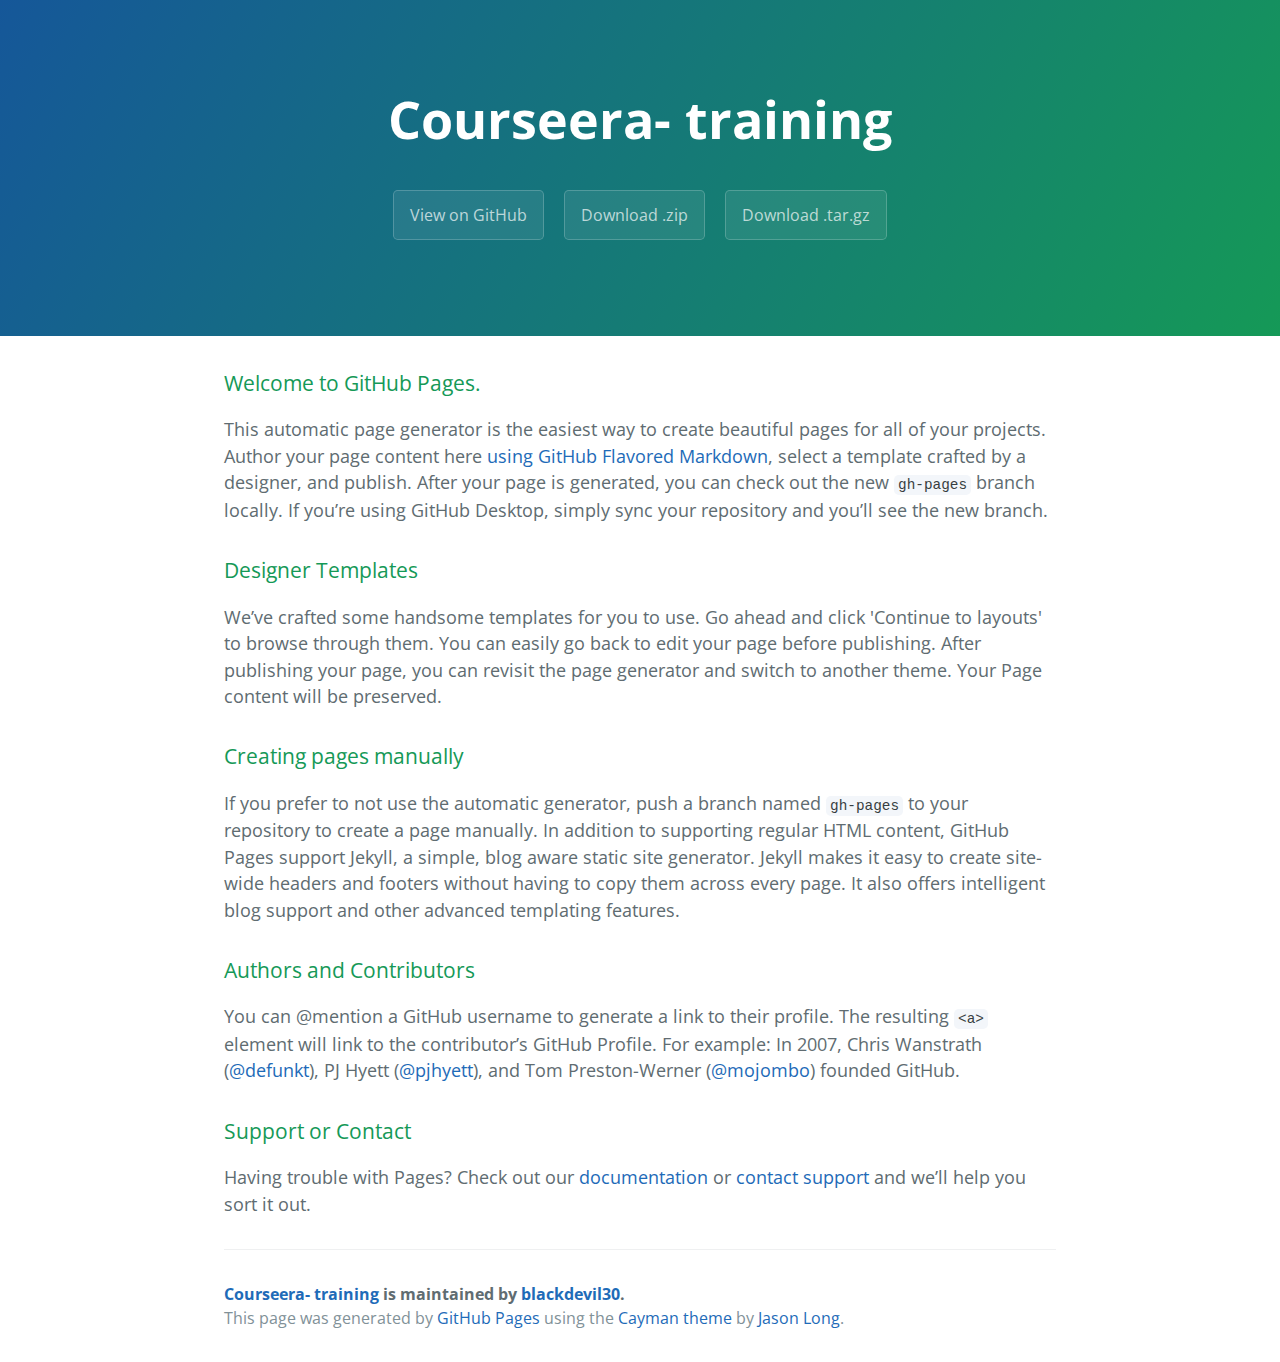
==== index.html @ b7521605 "Create gh-pages branch via GitHub" ====
<!DOCTYPE html>
<html lang="en-us">
  <head>
    <meta charset="UTF-8">
    <title>Courseera- training by blackdevil30</title>
    <meta name="viewport" content="width=device-width, initial-scale=1">
    <link rel="stylesheet" type="text/css" href="stylesheets/normalize.css" media="screen">
    <link href='https://fonts.googleapis.com/css?family=Open+Sans:400,700' rel='stylesheet' type='text/css'>
    <link rel="stylesheet" type="text/css" href="stylesheets/stylesheet.css" media="screen">
    <link rel="stylesheet" type="text/css" href="stylesheets/github-light.css" media="screen">
  </head>
  <body>
    <section class="page-header">
      <h1 class="project-name">Courseera- training</h1>
      <h2 class="project-tagline"></h2>
      <a href="https://github.com/blackdevil30/courseera-_training" class="btn">View on GitHub</a>
      <a href="https://github.com/blackdevil30/courseera-_training/zipball/master" class="btn">Download .zip</a>
      <a href="https://github.com/blackdevil30/courseera-_training/tarball/master" class="btn">Download .tar.gz</a>
    </section>

    <section class="main-content">
      <h3>
<a id="welcome-to-github-pages" class="anchor" href="#welcome-to-github-pages" aria-hidden="true"><span aria-hidden="true" class="octicon octicon-link"></span></a>Welcome to GitHub Pages.</h3>
<p>This automatic page generator is the easiest way to create beautiful pages for all of your projects. Author your page content here <a href="https://guides.github.com/features/mastering-markdown/">using GitHub Flavored Markdown</a>, select a template crafted by a designer, and publish. After your page is generated, you can check out the new <code>gh-pages</code> branch locally. If you’re using GitHub Desktop, simply sync your repository and you’ll see the new branch.</p>
<h3>
<a id="designer-templates" class="anchor" href="#designer-templates" aria-hidden="true"><span aria-hidden="true" class="octicon octicon-link"></span></a>Designer Templates</h3>
<p>We’ve crafted some handsome templates for you to use. Go ahead and click 'Continue to layouts' to browse through them. You can easily go back to edit your page before publishing. After publishing your page, you can revisit the page generator and switch to another theme. Your Page content will be preserved.</p>
<h3>
<a id="creating-pages-manually" class="anchor" href="#creating-pages-manually" aria-hidden="true"><span aria-hidden="true" class="octicon octicon-link"></span></a>Creating pages manually</h3>
<p>If you prefer to not use the automatic generator, push a branch named <code>gh-pages</code> to your repository to create a page manually. In addition to supporting regular HTML content, GitHub Pages support Jekyll, a simple, blog aware static site generator. Jekyll makes it easy to create site-wide headers and footers without having to copy them across every page. It also offers intelligent blog support and other advanced templating features.</p>
<h3>
<a id="authors-and-contributors" class="anchor" href="#authors-and-contributors" aria-hidden="true"><span aria-hidden="true" class="octicon octicon-link"></span></a>Authors and Contributors</h3>
<p>You can @mention a GitHub username to generate a link to their profile. The resulting <code>&lt;a&gt;</code> element will link to the contributor’s GitHub Profile. For example: In 2007, Chris Wanstrath (<a class="user-mention" data-hovercard-type="user" data-hovercard-url="/users/defunkt/hovercard" data-octo-click="hovercard-link-click" data-octo-dimensions="link_type:self" href="https://github.com/defunkt">@defunkt</a>), PJ Hyett (<a class="user-mention" data-hovercard-type="user" data-hovercard-url="/users/pjhyett/hovercard" data-octo-click="hovercard-link-click" data-octo-dimensions="link_type:self" href="https://github.com/pjhyett">@pjhyett</a>), and Tom Preston-Werner (<a class="user-mention" data-hovercard-type="user" data-hovercard-url="/users/mojombo/hovercard" data-octo-click="hovercard-link-click" data-octo-dimensions="link_type:self" href="https://github.com/mojombo">@mojombo</a>) founded GitHub.</p>
<h3>
<a id="support-or-contact" class="anchor" href="#support-or-contact" aria-hidden="true"><span aria-hidden="true" class="octicon octicon-link"></span></a>Support or Contact</h3>
<p>Having trouble with Pages? Check out our <a href="https://help.github.com/pages">documentation</a> or <a href="https://github.com/contact">contact support</a> and we’ll help you sort it out.</p>

      <footer class="site-footer">
        <span class="site-footer-owner"><a href="https://github.com/blackdevil30/courseera-_training">Courseera- training</a> is maintained by <a href="https://github.com/blackdevil30">blackdevil30</a>.</span>

        <span class="site-footer-credits">This page was generated by <a href="https://pages.github.com">GitHub Pages</a> using the <a href="https://github.com/jasonlong/cayman-theme">Cayman theme</a> by <a href="https://twitter.com/jasonlong">Jason Long</a>.</span>
      </footer>

    </section>

  
  </body>
</html>
---- stylesheets/stylesheet.css ----
* {
  box-sizing: border-box; }

body {
  padding: 0;
  margin: 0;
  font-family: "Open Sans", "Helvetica Neue", Helvetica, Arial, sans-serif;
  font-size: 16px;
  line-height: 1.5;
  color: #606c71; }

a {
  color: #1e6bb8;
  text-decoration: none; }
  a:hover {
    text-decoration: underline; }

.btn {
  display: inline-block;
  margin-bottom: 1rem;
  color: rgba(255, 255, 255, 0.7);
  background-color: rgba(255, 255, 255, 0.08);
  border-color: rgba(255, 255, 255, 0.2);
  border-style: solid;
  border-width: 1px;
  border-radius: 0.3rem;
  transition: color 0.2s, background-color 0.2s, border-color 0.2s; }
  .btn + .btn {
    margin-left: 1rem; }

.btn:hover {
  color: rgba(255, 255, 255, 0.8);
  text-decoration: none;
  background-color: rgba(255, 255, 255, 0.2);
  border-color: rgba(255, 255, 255, 0.3); }

@media screen and (min-width: 64em) {
  .btn {
    padding: 0.75rem 1rem; } }

@media screen and (min-width: 42em) and (max-width: 64em) {
  .btn {
    padding: 0.6rem 0.9rem;
    font-size: 0.9rem; } }

@media screen and (max-width: 42em) {
  .btn {
    display: block;
    width: 100%;
    padding: 0.75rem;
    font-size: 0.9rem; }
    .btn + .btn {
      margin-top: 1rem;
      margin-left: 0; } }

.page-header {
  color: #fff;
  text-align: center;
  background-color: #159957;
  background-image: linear-gradient(120deg, #155799, #159957); }

@media screen and (min-width: 64em) {
  .page-header {
    padding: 5rem 6rem; } }

@media screen and (min-width: 42em) and (max-width: 64em) {
  .page-header {
    padding: 3rem 4rem; } }

@media screen and (max-width: 42em) {
  .page-header {
    padding: 2rem 1rem; } }

.project-name {
  margin-top: 0;
  margin-bottom: 0.1rem; }

@media screen and (min-width: 64em) {
  .project-name {
    font-size: 3.25rem; } }

@media screen and (min-width: 42em) and (max-width: 64em) {
  .project-name {
    font-size: 2.25rem; } }

@media screen and (max-width: 42em) {
  .project-name {
    font-size: 1.75rem; } }

.project-tagline {
  margin-bottom: 2rem;
  font-weight: normal;
  opacity: 0.7; }

@media screen and (min-width: 64em) {
  .project-tagline {
    font-size: 1.25rem; } }

@media screen and (min-width: 42em) and (max-width: 64em) {
  .project-tagline {
    font-size: 1.15rem; } }

@media screen and (max-width: 42em) {
  .project-tagline {
    font-size: 1rem; } }

.main-content :first-child {
  margin-top: 0; }
.main-content img {
  max-width: 100%; }
.main-content h1, .main-content h2, .main-content h3, .main-content h4, .main-content h5, .main-content h6 {
  margin-top: 2rem;
  margin-bottom: 1rem;
  font-weight: normal;
  color: #159957; }
.main-content p {
  margin-bottom: 1em; }
.main-content code {
  padding: 2px 4px;
  font-family: Consolas, "Liberation Mono", Menlo, Courier, monospace;
  font-size: 0.9rem;
  color: #383e41;
  background-color: #f3f6fa;
  border-radius: 0.3rem; }
.main-content pre {
  padding: 0.8rem;
  margin-top: 0;
  margin-bottom: 1rem;
  font: 1rem Consolas, "Liberation Mono", Menlo, Courier, monospace;
  color: #567482;
  word-wrap: normal;
  background-color: #f3f6fa;
  border: solid 1px #dce6f0;
  border-radius: 0.3rem; }
  .main-content pre > code {
    padding: 0;
    margin: 0;
    font-size: 0.9rem;
    color: #567482;
    word-break: normal;
    white-space: pre;
    background: transparent;
    border: 0; }
.main-content .highlight {
  margin-bottom: 1rem; }
  .main-content .highlight pre {
    margin-bottom: 0;
    word-break: normal; }
.main-content .highlight pre, .main-content pre {
  padding: 0.8rem;
  overflow: auto;
  font-size: 0.9rem;
  line-height: 1.45;
  border-radius: 0.3rem; }
.main-content pre code, .main-content pre tt {
  display: inline;
  max-width: initial;
  padding: 0;
  margin: 0;
  overflow: initial;
  line-height: inherit;
  word-wrap: normal;
  background-color: transparent;
  border: 0; }
  .main-content pre code:before, .main-content pre code:after, .main-content pre tt:before, .main-content pre tt:after {
    content: normal; }
.main-content ul, .main-content ol {
  margin-top: 0; }
.main-content blockquote {
  padding: 0 1rem;
  margin-left: 0;
  color: #819198;
  border-left: 0.3rem solid #dce6f0; }
  .main-content blockquote > :first-child {
    margin-top: 0; }
  .main-content blockquote > :last-child {
    margin-bottom: 0; }
.main-content table {
  display: block;
  width: 100%;
  overflow: auto;
  word-break: normal;
  word-break: keep-all; }
  .main-content table th {
    font-weight: bold; }
  .main-content table th, .main-content table td {
    padding: 0.5rem 1rem;
    border: 1px solid #e9ebec; }
.main-content dl {
  padding: 0; }
  .main-content dl dt {
    padding: 0;
    margin-top: 1rem;
    font-size: 1rem;
    font-weight: bold; }
  .main-content dl dd {
    padding: 0;
    margin-bottom: 1rem; }
.main-content hr {
  height: 2px;
  padding: 0;
  margin: 1rem 0;
  background-color: #eff0f1;
  border: 0; }

@media screen and (min-width: 64em) {
  .main-content {
    max-width: 64rem;
    padding: 2rem 6rem;
    margin: 0 auto;
    font-size: 1.1rem; } }

@media screen and (min-width: 42em) and (max-width: 64em) {
  .main-content {
    padding: 2rem 4rem;
    font-size: 1.1rem; } }

@media screen and (max-width: 42em) {
  .main-content {
    padding: 2rem 1rem;
    font-size: 1rem; } }

.site-footer {
  padding-top: 2rem;
  margin-top: 2rem;
  border-top: solid 1px #eff0f1; }

.site-footer-owner {
  display: block;
  font-weight: bold; }

.site-footer-credits {
  color: #819198; }

@media screen and (min-width: 64em) {
  .site-footer {
    font-size: 1rem; } }

@media screen and (min-width: 42em) and (max-width: 64em) {
  .site-footer {
    font-size: 1rem; } }

@media screen and (max-width: 42em) {
  .site-footer {
    font-size: 0.9rem; } }
---- stylesheets/github-light.css ----
/*!
 * GitHub Light v0.4.1
 * Copyright (c) 2012 - 2017 GitHub, Inc.
 * Licensed under MIT (https://github.com/primer/github-syntax-theme-generator/blob/master/LICENSE)
 */

.pl-c /* comment, punctuation.definition.comment, string.comment */ {
  color: #6a737d;
}

.pl-c1 /* constant, entity.name.constant, variable.other.constant, variable.language, support, meta.property-name, support.constant, support.variable, meta.module-reference, markup.raw, meta.diff.header, meta.output */,
.pl-s .pl-v /* string variable */ {
  color: #005cc5;
}

.pl-e /* entity */,
.pl-en /* entity.name */ {
  color: #6f42c1;
}

.pl-smi /* variable.parameter.function, storage.modifier.package, storage.modifier.import, storage.type.java, variable.other */,
.pl-s .pl-s1 /* string source */ {
  color: #24292e;
}

.pl-ent /* entity.name.tag, markup.quote */ {
  color: #22863a;
}

.pl-k /* keyword, storage, storage.type */ {
  color: #d73a49;
}

.pl-s /* string */,
.pl-pds /* punctuation.definition.string, source.regexp, string.regexp.character-class */,
.pl-s .pl-pse .pl-s1 /* string punctuation.section.embedded source */,
.pl-sr /* string.regexp */,
.pl-sr .pl-cce /* string.regexp constant.character.escape */,
.pl-sr .pl-sre /* string.regexp source.ruby.embedded */,
.pl-sr .pl-sra /* string.regexp string.regexp.arbitrary-repitition */ {
  color: #032f62;
}

.pl-v /* variable */,
.pl-smw /* sublimelinter.mark.warning */ {
  color: #e36209;
}

.pl-bu /* invalid.broken, invalid.deprecated, invalid.unimplemented, message.error, brackethighlighter.unmatched, sublimelinter.mark.error */ {
  color: #b31d28;
}

.pl-ii /* invalid.illegal */ {
  color: #fafbfc;
  background-color: #b31d28;
}

.pl-c2 /* carriage-return */ {
  color: #fafbfc;
  background-color: #d73a49;
}

.pl-c2::before /* carriage-return */ {
  content: "^M";
}

.pl-sr .pl-cce /* string.regexp constant.character.escape */ {
  font-weight: bold;
  color: #22863a;
}

.pl-ml /* markup.list */ {
  color: #735c0f;
}

.pl-mh /* markup.heading */,
.pl-mh .pl-en /* markup.heading entity.name */,
.pl-ms /* meta.separator */ {
  font-weight: bold;
  color: #005cc5;
}

.pl-mi /* markup.italic */ {
  font-style: italic;
  color: #24292e;
}

.pl-mb /* markup.bold */ {
  font-weight: bold;
  color: #24292e;
}

.pl-md /* markup.deleted, meta.diff.header.from-file, punctuation.definition.deleted */ {
  color: #b31d28;
  background-color: #ffeef0;
}

.pl-mi1 /* markup.inserted, meta.diff.header.to-file, punctuation.definition.inserted */ {
  color: #22863a;
  background-color: #f0fff4;
}

.pl-mc /* markup.changed, punctuation.definition.changed */ {
  color: #e36209;
  background-color: #ffebda;
}

.pl-mi2 /* markup.ignored, markup.untracked */ {
  color: #f6f8fa;
  background-color: #005cc5;
}

.pl-mdr /* meta.diff.range */ {
  font-weight: bold;
  color: #6f42c1;
}

.pl-ba /* brackethighlighter.tag, brackethighlighter.curly, brackethighlighter.round, brackethighlighter.square, brackethighlighter.angle, brackethighlighter.quote */ {
  color: #586069;
}

.pl-sg /* sublimelinter.gutter-mark */ {
  color: #959da5;
}

.pl-corl /* constant.other.reference.link, string.other.link */ {
  text-decoration: underline;
  color: #032f62;
}
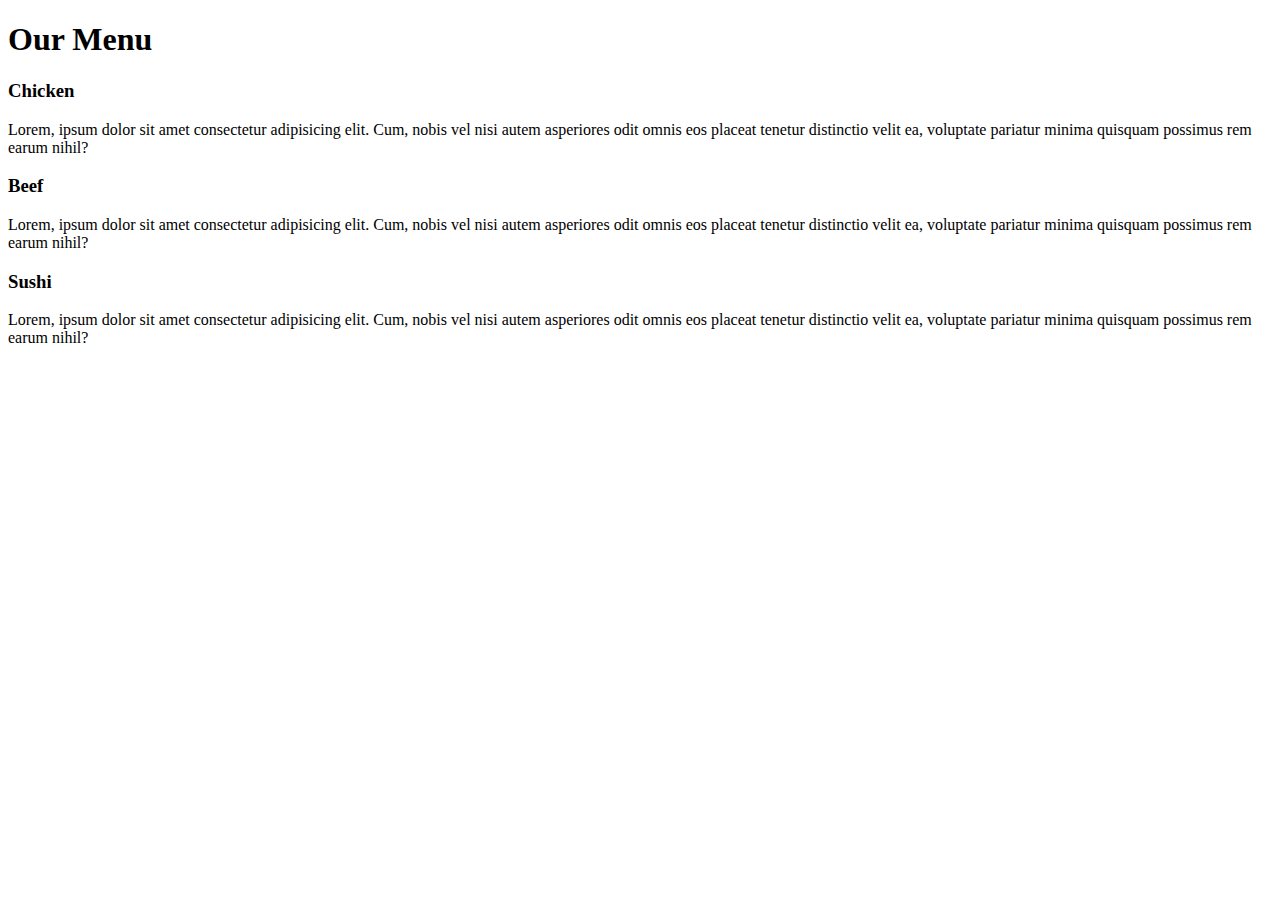
==== commit 6b736fc8: "Add files via upload" ====
--- a/index.html
+++ b/index.html
@@ -1,48 +1,53 @@
 <!DOCTYPE html>
-<html lang="en-us">
-  <head>
+<html lang="en">
+<head>
     <meta charset="UTF-8">
-    <title>Courseera- training by blackdevil30</title>
-    <meta name="viewport" content="width=device-width, initial-scale=1">
-    <link rel="stylesheet" type="text/css" href="stylesheets/normalize.css" media="screen">
-    <link href='https://fonts.googleapis.com/css?family=Open+Sans:400,700' rel='stylesheet' type='text/css'>
-    <link rel="stylesheet" type="text/css" href="stylesheets/stylesheet.css" media="screen">
-    <link rel="stylesheet" type="text/css" href="stylesheets/github-light.css" media="screen">
-  </head>
-  <body>
-    <section class="page-header">
-      <h1 class="project-name">Courseera- training</h1>
-      <h2 class="project-tagline"></h2>
-      <a href="https://github.com/blackdevil30/courseera-_training" class="btn">View on GitHub</a>
-      <a href="https://github.com/blackdevil30/courseera-_training/zipball/master" class="btn">Download .zip</a>
-      <a href="https://github.com/blackdevil30/courseera-_training/tarball/master" class="btn">Download .tar.gz</a>
+    <meta name="viewport" content="width=device-width, initial-scale=1.0">
+    <link rel="stylesheet" href="./css/style.css">
+    <title>Document</title>
+</head>
+<body>
+    <h1>Our Menu </h1>
+    <section class="section1">
+        <article class="article">
+            <div class="heading"> 
+                <h3 class="h1">Chicken</h3>
+            </div>
+                <p>
+                Lorem, ipsum dolor sit amet consectetur adipisicing elit. 
+                Cum, nobis vel nisi autem asperiores odit omnis eos placeat 
+                tenetur distinctio velit ea, voluptate pariatur minima quisquam 
+                possimus rem earum nihil?
+            </p>
+        </article>
+     </section>
+    <section class="section2">
+        <article class="article">
+            <div class="heading">
+                <h3 class="h2">Beef</h3>
+            </div>
+            
+            <p>
+                Lorem, ipsum dolor sit amet consectetur adipisicing elit. 
+                Cum, nobis vel nisi autem asperiores odit omnis eos placeat 
+                tenetur distinctio velit ea, voluptate pariatur minima quisquam 
+                possimus rem earum nihil?
+            </p>
+         </article>
+        </section>
+    <section class="section3">
+        <article class="article">
+            <div class="heading">
+                <h3 class="h3">Sushi</h3>
+            </div>
+            
+            <p>
+                Lorem, ipsum dolor sit amet consectetur adipisicing elit. 
+                Cum, nobis vel nisi autem asperiores odit omnis eos placeat 
+                tenetur distinctio velit ea, voluptate pariatur minima quisquam 
+                possimus rem earum nihil?
+            </p>
+        </article>
     </section>
-
-    <section class="main-content">
-      <h3>
-<a id="welcome-to-github-pages" class="anchor" href="#welcome-to-github-pages" aria-hidden="true"><span aria-hidden="true" class="octicon octicon-link"></span></a>Welcome to GitHub Pages.</h3>
-<p>This automatic page generator is the easiest way to create beautiful pages for all of your projects. Author your page content here <a href="https://guides.github.com/features/mastering-markdown/">using GitHub Flavored Markdown</a>, select a template crafted by a designer, and publish. After your page is generated, you can check out the new <code>gh-pages</code> branch locally. If you’re using GitHub Desktop, simply sync your repository and you’ll see the new branch.</p>
-<h3>
-<a id="designer-templates" class="anchor" href="#designer-templates" aria-hidden="true"><span aria-hidden="true" class="octicon octicon-link"></span></a>Designer Templates</h3>
-<p>We’ve crafted some handsome templates for you to use. Go ahead and click 'Continue to layouts' to browse through them. You can easily go back to edit your page before publishing. After publishing your page, you can revisit the page generator and switch to another theme. Your Page content will be preserved.</p>
-<h3>
-<a id="creating-pages-manually" class="anchor" href="#creating-pages-manually" aria-hidden="true"><span aria-hidden="true" class="octicon octicon-link"></span></a>Creating pages manually</h3>
-<p>If you prefer to not use the automatic generator, push a branch named <code>gh-pages</code> to your repository to create a page manually. In addition to supporting regular HTML content, GitHub Pages support Jekyll, a simple, blog aware static site generator. Jekyll makes it easy to create site-wide headers and footers without having to copy them across every page. It also offers intelligent blog support and other advanced templating features.</p>
-<h3>
-<a id="authors-and-contributors" class="anchor" href="#authors-and-contributors" aria-hidden="true"><span aria-hidden="true" class="octicon octicon-link"></span></a>Authors and Contributors</h3>
-<p>You can @mention a GitHub username to generate a link to their profile. The resulting <code>&lt;a&gt;</code> element will link to the contributor’s GitHub Profile. For example: In 2007, Chris Wanstrath (<a class="user-mention" data-hovercard-type="user" data-hovercard-url="/users/defunkt/hovercard" data-octo-click="hovercard-link-click" data-octo-dimensions="link_type:self" href="https://github.com/defunkt">@defunkt</a>), PJ Hyett (<a class="user-mention" data-hovercard-type="user" data-hovercard-url="/users/pjhyett/hovercard" data-octo-click="hovercard-link-click" data-octo-dimensions="link_type:self" href="https://github.com/pjhyett">@pjhyett</a>), and Tom Preston-Werner (<a class="user-mention" data-hovercard-type="user" data-hovercard-url="/users/mojombo/hovercard" data-octo-click="hovercard-link-click" data-octo-dimensions="link_type:self" href="https://github.com/mojombo">@mojombo</a>) founded GitHub.</p>
-<h3>
-<a id="support-or-contact" class="anchor" href="#support-or-contact" aria-hidden="true"><span aria-hidden="true" class="octicon octicon-link"></span></a>Support or Contact</h3>
-<p>Having trouble with Pages? Check out our <a href="https://help.github.com/pages">documentation</a> or <a href="https://github.com/contact">contact support</a> and we’ll help you sort it out.</p>
-
-      <footer class="site-footer">
-        <span class="site-footer-owner"><a href="https://github.com/blackdevil30/courseera-_training">Courseera- training</a> is maintained by <a href="https://github.com/blackdevil30">blackdevil30</a>.</span>
-
-        <span class="site-footer-credits">This page was generated by <a href="https://pages.github.com">GitHub Pages</a> using the <a href="https://github.com/jasonlong/cayman-theme">Cayman theme</a> by <a href="https://twitter.com/jasonlong">Jason Long</a>.</span>
-      </footer>
-
-    </section>
-
-  
-  </body>
-</html>
+</body>
+</html>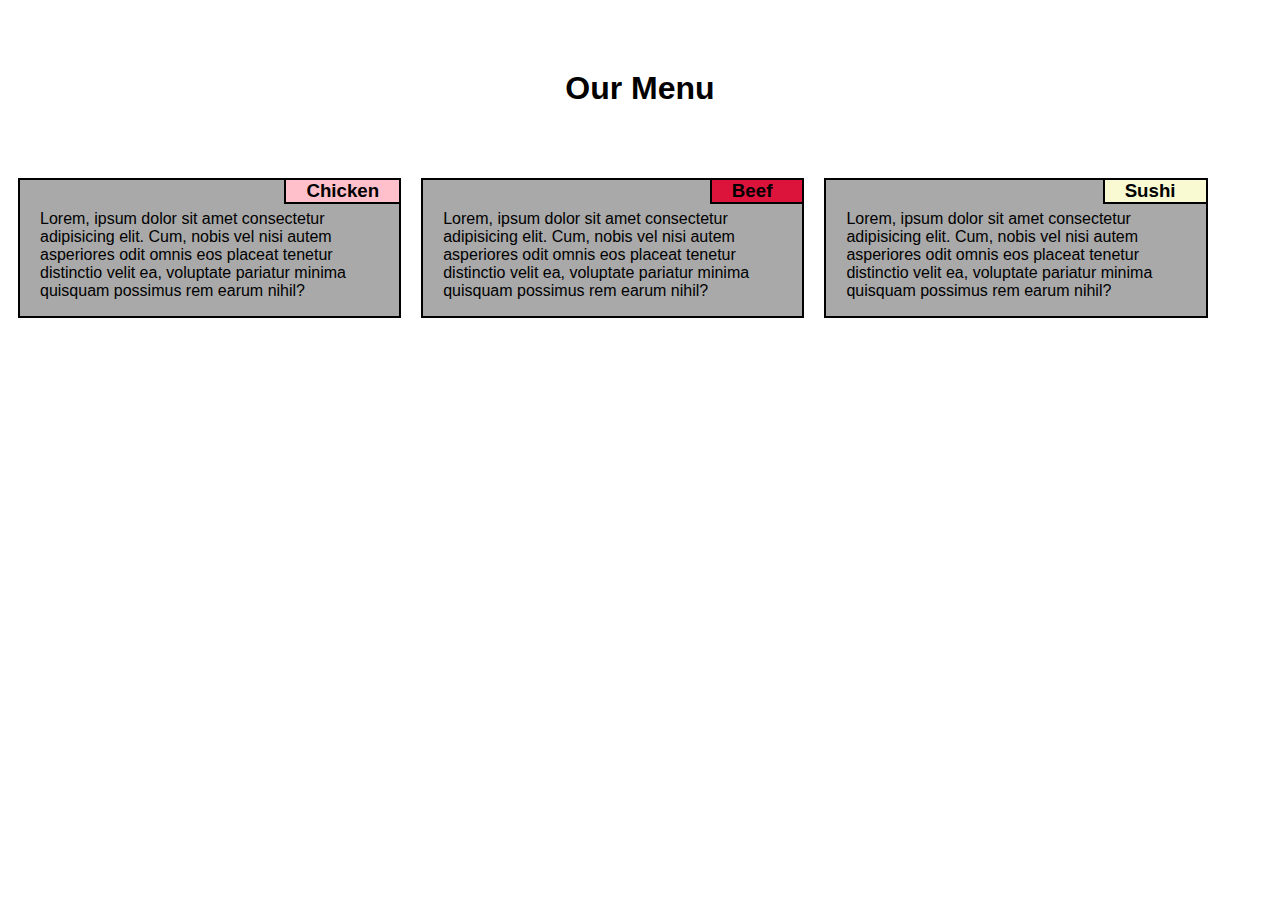
==== commit 929ee3ac: "Add files via upload" ====
--- a/index.html
+++ b/index.html
@@ -3,7 +3,7 @@
 <head>
     <meta charset="UTF-8">
     <meta name="viewport" content="width=device-width, initial-scale=1.0">
-    <link rel="stylesheet" href="./css/style.css">
+    <link rel="stylesheet" href="./stylesheets/style.css">
     <title>Document</title>
 </head>
 <body>
--- a/stylesheets/style.css
+++ b/stylesheets/style.css
@@ -0,0 +1,203 @@
+
+@media screen and (min-width: 992px){
+    * {
+        box-sizing: boder-box;
+        font-family: Arial, Helvetica, sans-serif;
+    }
+    
+    h1 {
+    margin-top: 70px;
+    text-align: center;
+    font: bold 50px ;
+    }
+    
+    .section1,.section2,.section3{
+        max-width: 30%;
+        float: left;
+        margin: 50px 10px;
+        border: 2px solid black;
+        background-color: darkgray;
+        position: relative;
+        
+      
+    }
+
+    .heading {
+        position: absolute;
+        top: 0px;
+        right: 0px;
+        border: 2px solid;
+        border-top: 0px;
+        border-right: 0px;
+        margin: 0px;
+    }
+
+    .h1,.h2, .h3{
+        text-align: center;
+        padding-left: 20px;
+        margin: 0px;
+        }
+     
+    .h1{
+        
+        background-color:pink;
+        padding-right: 20px;
+    }
+    
+    .h2{
+      
+        background-color: crimson;
+        padding-right: 30px;
+    }
+    
+    .h3{
+        background-color: lightgoldenrodyellow;
+        padding-right: 30px;
+    }
+
+     p {
+        margin-top: 30px;
+        padding-left: 20px;
+        padding-right: 20px;
+    };
+
+}
+
+@media (min-width: 768px) and (max-width:991px){
+    * {
+        box-sizing: boder-box;
+        font-family: Arial, Helvetica, sans-serif;
+    }
+
+    h1 {
+        margin-top: 70px;
+        text-align: center;
+        font: bold 50px ;
+        }
+
+    .section1, .section2{
+        max-width: 40%;
+        position: relative;
+        float: left;
+
+        /* float: left; */
+       }
+
+    .section3{
+        position: absolute;
+        top: 320px;
+        width: auto;
+    }
+
+    .section1, .section2, .section3 {
+      
+        margin: 50px 10px;
+        border: 2px solid black;
+        background-color: darkgray;
+        
+    }
+
+    .heading {
+        position: absolute;
+        top: 0px;
+        right: 0px;
+        border: 2px solid;
+        border-top: 0px;
+        border-right: 0px;
+        margin: 0px;
+    }
+
+    
+    .h1,.h2, .h3{
+        text-align: center;
+        padding-left: 20px;
+        margin: 0px;
+        }
+     
+    .h1{
+        
+        background-color:pink;
+        padding-right: 20px;
+    }
+    
+    .h2{
+      
+        background-color: crimson;
+        padding-right: 30px;
+    }
+    
+    .h3{
+        background-color: lightgoldenrodyellow;
+        padding-right: 30px;
+    }
+
+     p {
+        margin-top: 30px;
+        padding-left: 20px;
+        padding-right: 20px;
+    };
+
+}
+
+
+@media screen and (max-width: 767px){
+    * {
+        box-sizing: boder-box;
+        font-family: Arial, Helvetica, sans-serif;
+    }
+
+    h1 {
+        margin-top: 70px;
+        text-align: center;
+        font: bold 50px ;
+        }
+
+    .section1, .section2, .section3{
+        display: block;
+        margin: 50px 10px;
+        border: 2px solid black;
+        background-color: darkgray;
+        position: relative;
+    }
+
+     .heading {
+        position: absolute;
+        top: 0px;
+        right: 0px;
+        border: 2px solid;
+        border-top: 0px;
+        border-right: 0px;
+        margin: 0px;
+    }
+
+    
+    .h1,.h2, .h3{
+        text-align: center;
+        padding-left: 20px;
+        margin: 0px;
+        }
+     
+    .h1{
+        
+        background-color:pink;
+        padding-right: 20px;
+    }
+    
+    .h2{
+      
+        background-color: crimson;
+        padding-right: 30px;
+    }
+    
+    .h3{
+        background-color: lightgoldenrodyellow;
+        padding-right: 30px;
+    }
+
+     p {
+        margin-top: 30px;
+        padding-left: 20px;
+        padding-right: 20px;
+    };
+
+}